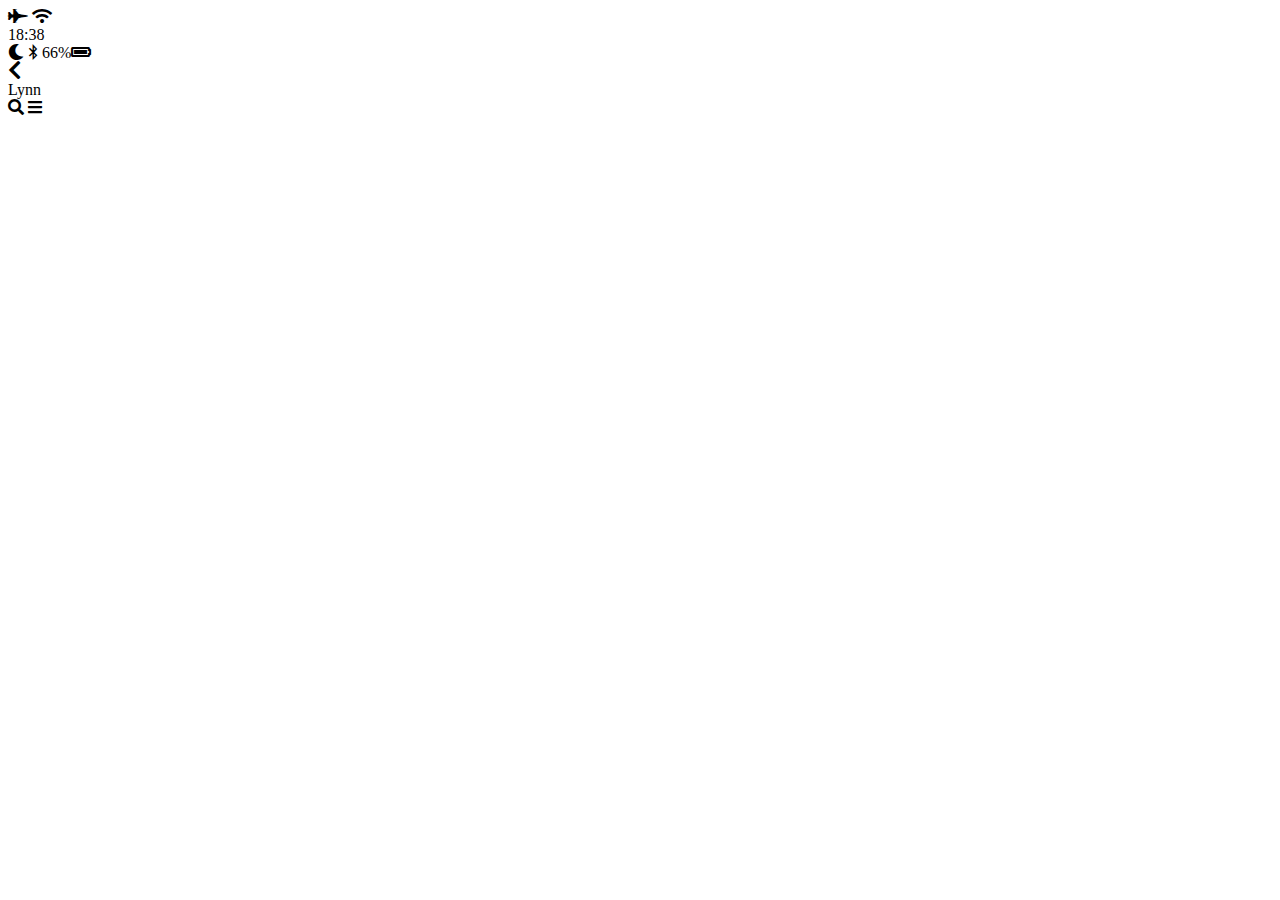
==== chat.html @ d01f8b03 "Kakao Clone-1 (19.02.01)" ====
<!DOCTYPE html>
<html lang="en">
  <head>
    <meta charset="utf-8" />
    <meta name="viewport" content="width=device-width" />
    <meta http-equiv="X-UA-compatible" content="ie=edge" />
    <link
      rel="stylesheet"
      href="https://use.fontawesome.com/releases/v5.7.0/css/all.css"
    />
    <title>Chat</title>
  </head>
  <body>
    <header>
      <div class="header__top">
        <div class="header__column">
          <i class="fa fa-fighter-jet"></i> <i class="fa fa-wifi"></i>
        </div>
        <div class="header__column">
          <span class="header__time">18:38</span>
        </div>
        <div class="header__column">
          <i class="fa fa-moon"></i> <i class="fab fa-bluetooth-b"></i>
          <span class="header__battery"
            >66%<i class="fa fa-battery-full"></i
          ></span>
        </div>
      </div>
      <div class="header__bottom">
        <div class="header__column">
          <i class="fa fa-chevron-left fa-lg"></i>
        </div>
        <div class="header__column"><span class="header__text">Lynn</span></div>
        <div class="header__column">
          <i class="fa fa-search"></i> <i class="fa fa-bars"></i>
        </div>
      </div>
    </header>
  </body>
</html>
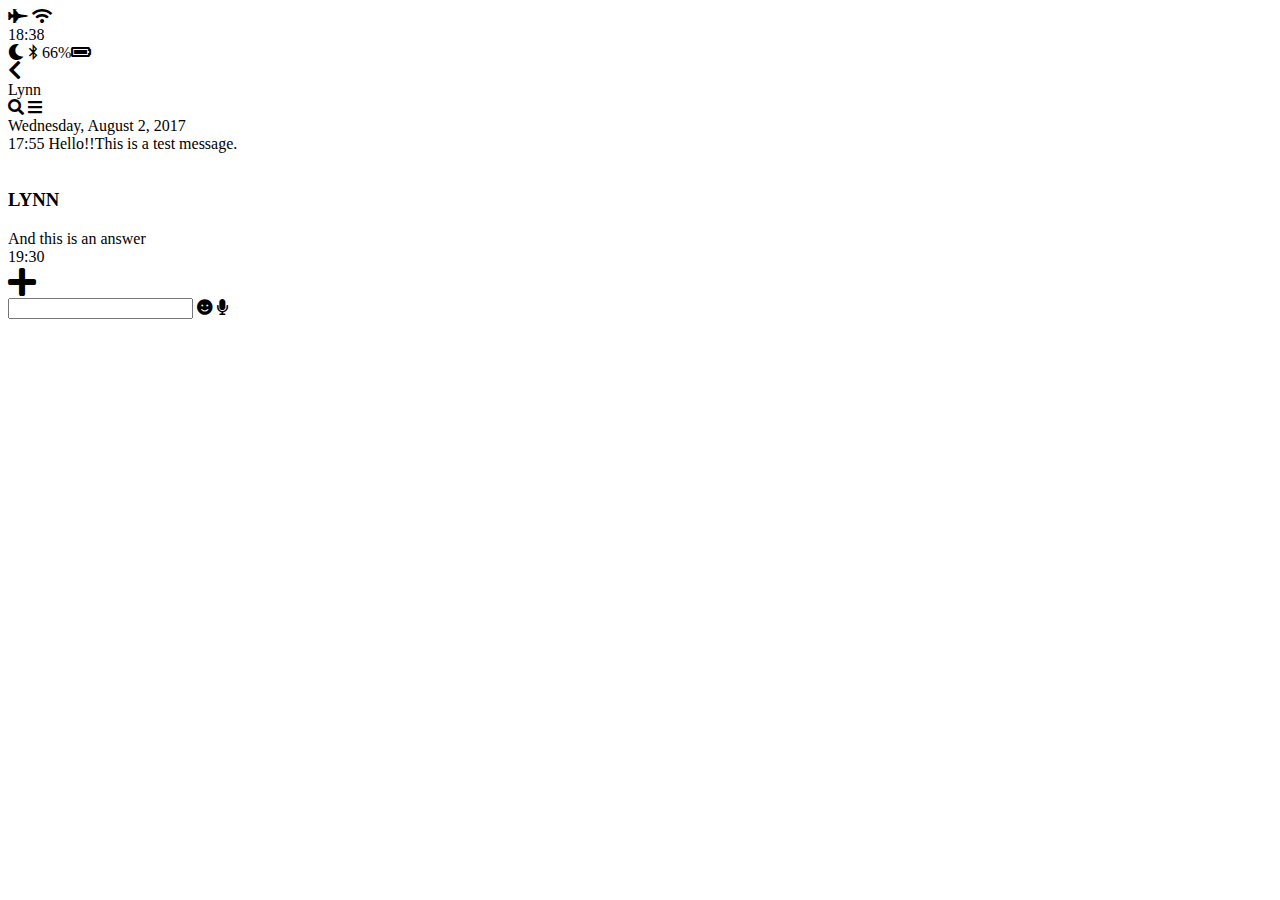
==== commit 93f643b5: "chat is done" ====
--- a/chat.html
+++ b/chat.html
@@ -36,5 +36,32 @@
         </div>
       </div>
     </header>
+    <main class="chat">
+      <div class="date-divider">
+        <span class="date-divider__text">Wednesday, August 2, 2017</span>
+      </div>
+      <div class="chat__message chat__message--from-me">
+         <span class="chat__message-time">17:55</span>
+         <span class="chat__message-body">Hello!!This is a test message.</span>
+      </div>
+      <div class="chat__message chat__message--to-me">
+        <img src="images/kakao story.png" alt="" class="chat__message-avatar">
+        <div class="chat__message-center">
+          <h3 class="chat__message-username">LYNN</h3>
+          <span class="chat__message-body">And this is an answer</span>
+        </div>
+        <span class="chat__message-time">19:30</span>
+      </div>
+    </main>
+    <div class="type-message">
+      <i class="fa fa-plus fa-2x"></i>
+      <div class="type-message__input">
+        <input type="text">
+        <i class="fa fa-smile"></i>
+        <span class="record-message">
+          <i class="fa fa-microphone"></i>
+        </span>
+      </div>
+    </div>
   </body>
 </html>
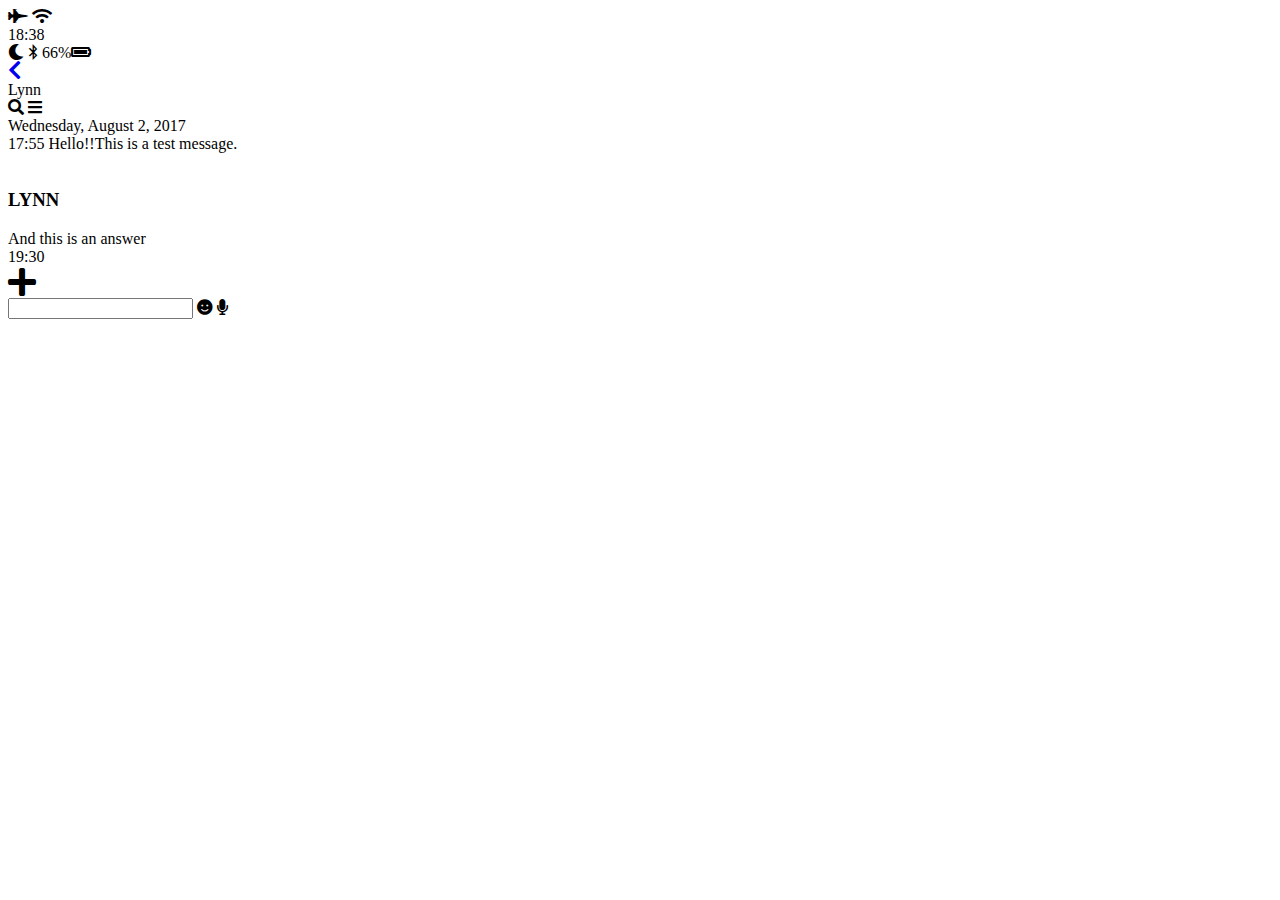
==== commit 4ca00d46: "(profile + back to page) are done" ====
--- a/chat.html
+++ b/chat.html
@@ -28,7 +28,9 @@
       </div>
       <div class="header__bottom">
         <div class="header__column">
-          <i class="fa fa-chevron-left fa-lg"></i>
+          <a href="chats.html">
+            <i class="fa fa-chevron-left fa-lg"></i>
+          </a>
         </div>
         <div class="header__column"><span class="header__text">Lynn</span></div>
         <div class="header__column">
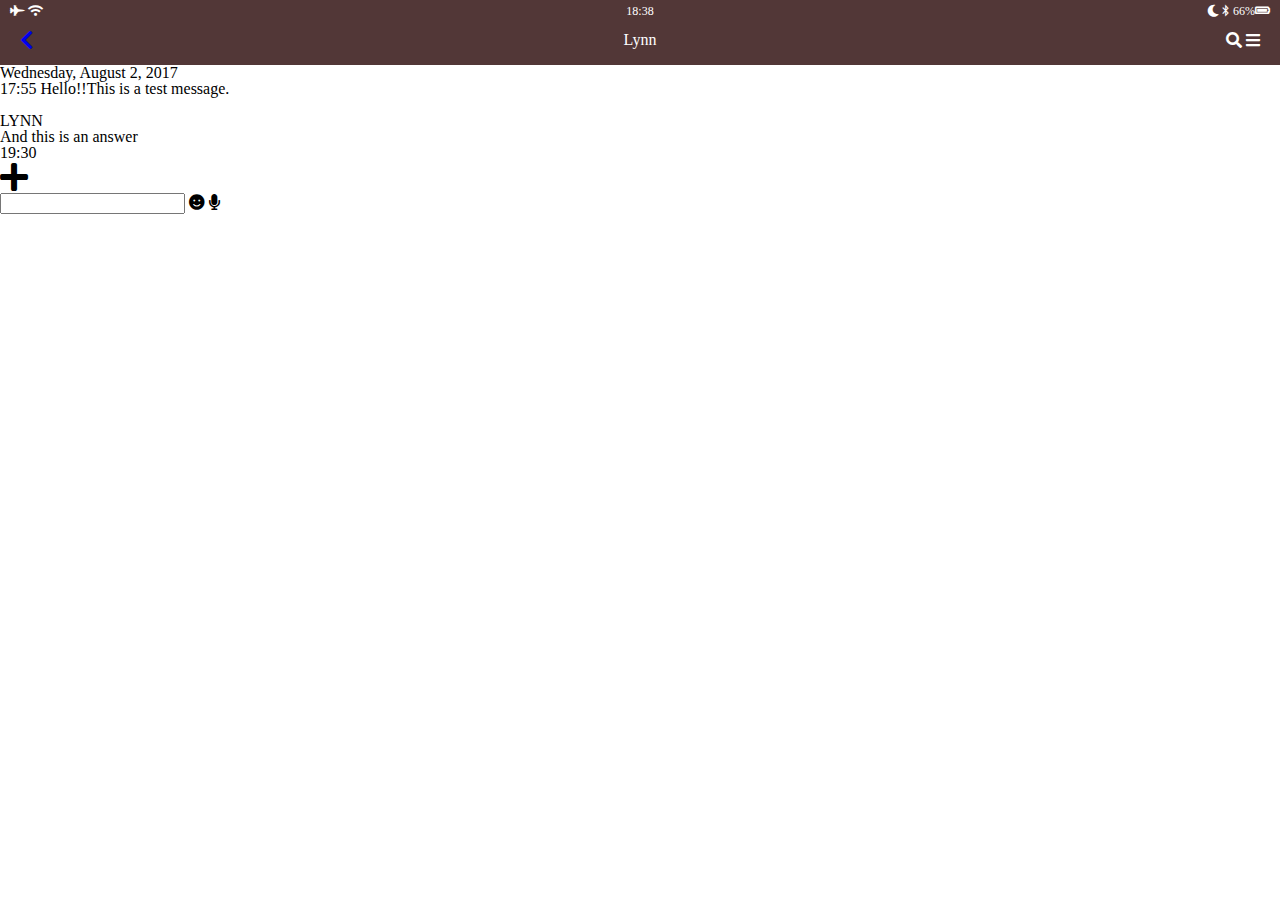
==== commit 49dc5f98: "CSS <1>" ====
--- a/chat.html
+++ b/chat.html
@@ -9,9 +9,10 @@
       href="https://use.fontawesome.com/releases/v5.7.0/css/all.css"
     />
     <title>Chat</title>
+    <link rel="stylesheet" href="css/style.css">
   </head>
   <body>
-    <header>
+    <header class="top-header">
       <div class="header__top">
         <div class="header__column">
           <i class="fa fa-fighter-jet"></i> <i class="fa fa-wifi"></i>
--- a/css/style.css
+++ b/css/style.css
@@ -0,0 +1,2 @@
+@import 'reset.css';
+@import 'header.css';
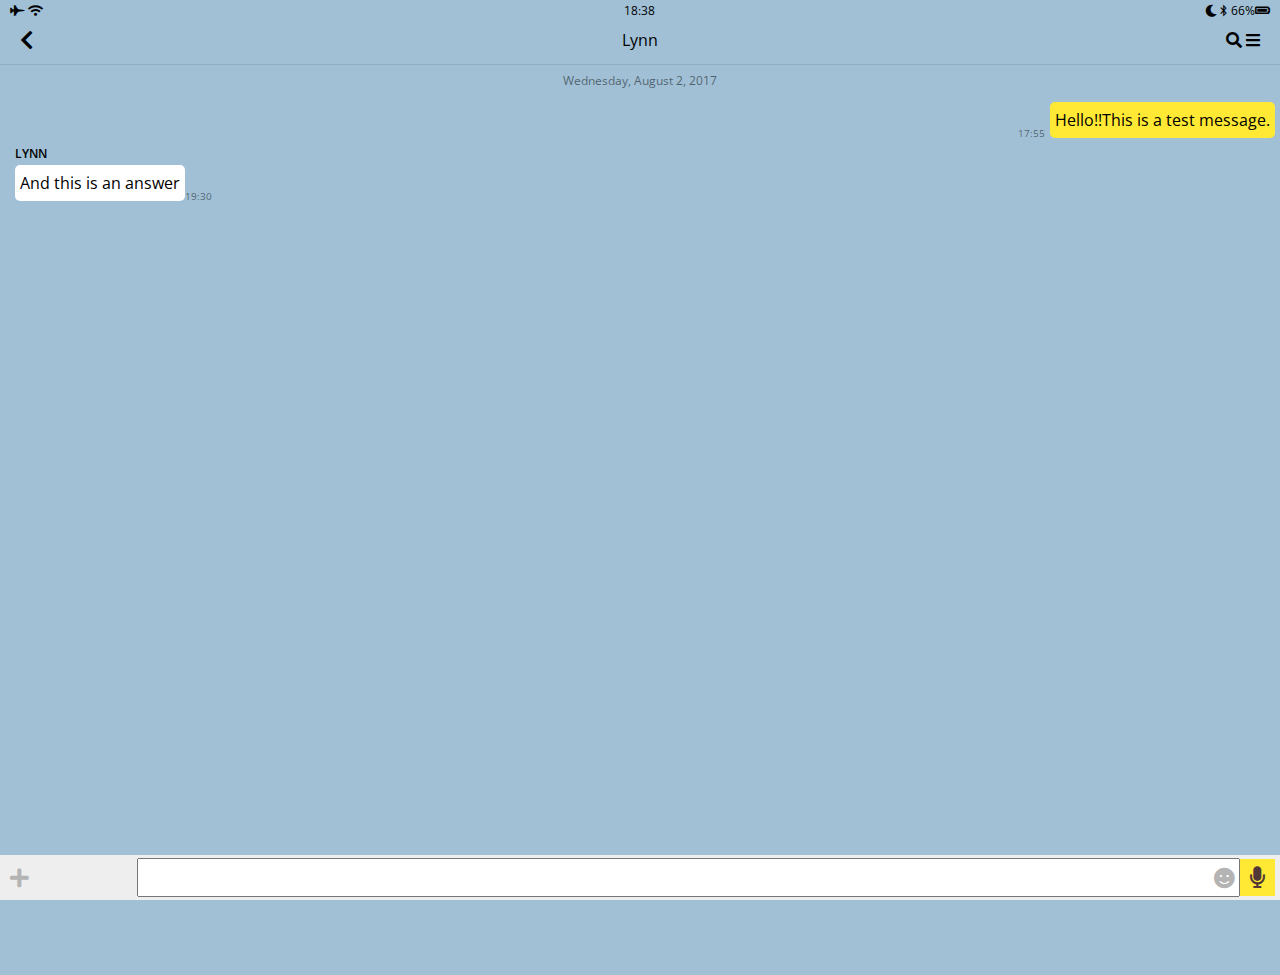
==== commit a0a1bbb5: "CSS <3> //end" ====
--- a/chat.html
+++ b/chat.html
@@ -11,8 +11,8 @@
     <title>Chat</title>
     <link rel="stylesheet" href="css/style.css">
   </head>
-  <body>
-    <header class="top-header">
+  <body class="body-chat">
+    <header class="top-header chat-header">
       <div class="header__top">
         <div class="header__column">
           <i class="fa fa-fighter-jet"></i> <i class="fa fa-wifi"></i>
@@ -57,12 +57,12 @@
       </div>
     </main>
     <div class="type-message">
-      <i class="fa fa-plus fa-2x"></i>
+      <i class="fa fa-plus fa-lg"></i>
       <div class="type-message__input">
         <input type="text">
-        <i class="fa fa-smile"></i>
+        <i class="fa fa-smile fa-lg"></i>
         <span class="record-message">
-          <i class="fa fa-microphone"></i>
+          <i class="fa fa-microphone fa-lg"></i>
         </span>
       </div>
     </div>
--- a/css/style.css
+++ b/css/style.css
@@ -1,2 +1,12 @@
 @import 'reset.css';
 @import 'header.css';
+@import url('https://fonts.googleapis.com/css?family=Open+Sans:400,600');
+@import 'globals.css';
+@import 'navigation.css';
+@import 'search-bar.css';
+@import 'friends.css';
+@import 'chats.css';
+@import 'find.css';
+@import 'more.css';
+@import 'profile.css';
+@import 'chat.css';
